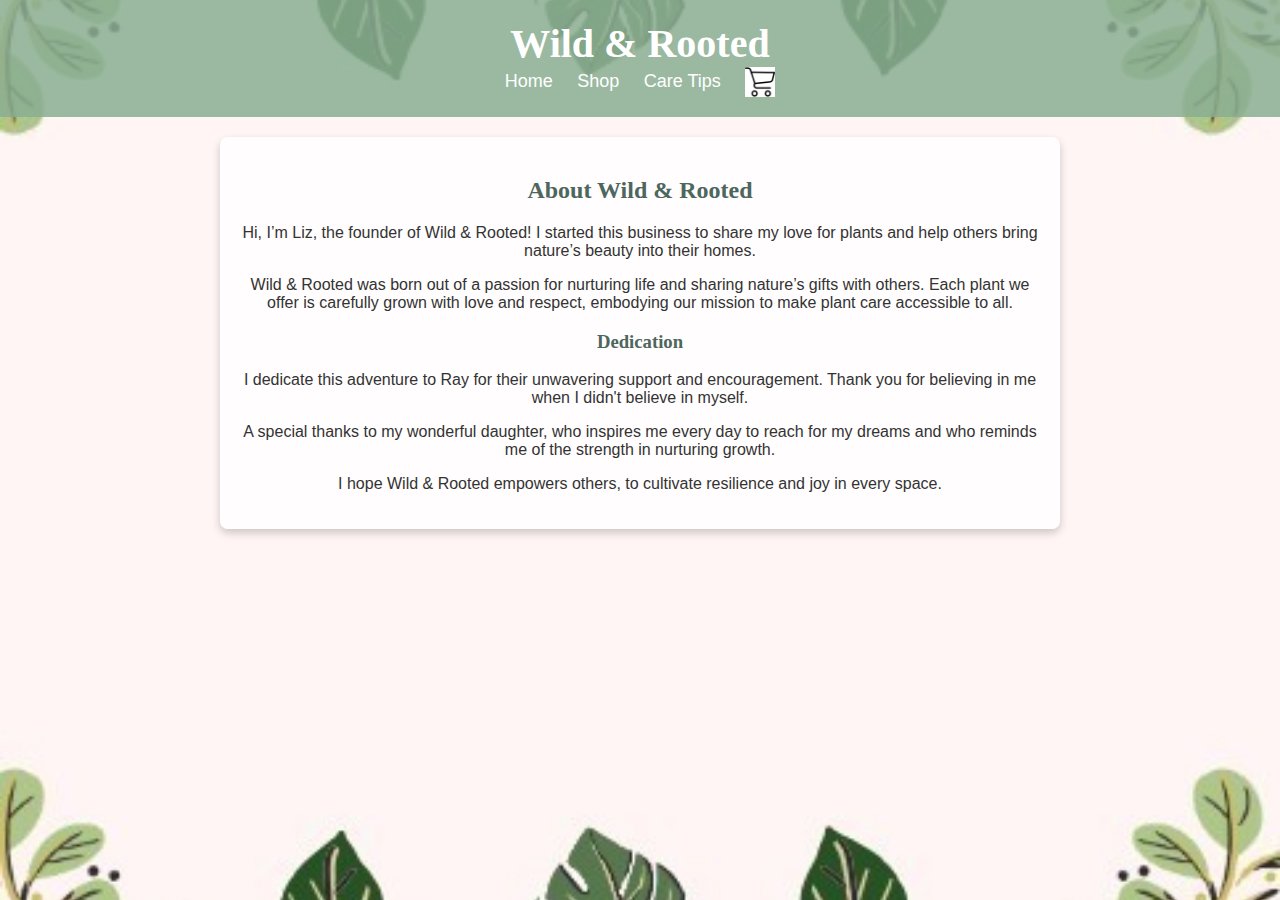
==== about.html @ 7b88589a "Update about.html" ====
<!DOCTYPE html>
<html lang="en">
<head>
    <meta charset="UTF-8">
    <meta name="viewport" content="width=device-width, initial-scale=1.0">
    <title>About - Wild & Rooted</title>
    <link rel="stylesheet" href="styles.css">
  
</head>
<body>
    <header>
        <h1>Wild & Rooted</h1>
        <nav>
            <a href="index.html">Home</a>
            <a href="shop.html">Shop</a>
            <a href="care.html">Care Tips</a>
            <a href="cart.html" class="cart-icon">
    <img src="images/cart-icon.png" alt="Shopping Cart" width="30" height="30">
</a>

</a>

</a>

            </a>
        </nav>
    </header>
    <main>
        <div class="about-container">
            <h2>About Wild & Rooted</h2>
            <section class="about-text">
                <p>Hi, I’m Liz, the founder of Wild & Rooted! I started this business to share my love for plants and help others bring nature’s beauty into their homes.</p>
                <p>Wild & Rooted was born out of a passion for nurturing life and sharing nature’s gifts with others. Each plant we offer is carefully grown with love and respect, embodying our mission to make plant care accessible to all.</p>
            </section>
            
            <section class="dedication">
                <h3>Dedication</h3>
                <p>I dedicate this adventure to Ray for their unwavering support and encouragement. Thank you for believing in me when I didn't believe in myself.</p>
                <p>A special thanks to my wonderful daughter, who inspires me every day to reach for my dreams and who reminds me of the strength in nurturing growth.
             <p>I hope Wild & Rooted empowers others, to cultivate resilience and joy in every space.</p>
            </section>
        </div>
    </main>
</body>
</html>
---- styles.css ----
/* styles.css */

/* General Styles with Background Image */
body {
    font-family: 'Montserrat', sans-serif;
    background-image: url('images/background.jpg'); /* Path to background image */
    background-size: cover;
    background-position: center;
    background-attachment: fixed;
    color: #333;
    margin: 0;
    padding: 0;
}
header h1, h2, h3 {
    font-family: 'Dancing Script', cursive;
}

body {
    font-family: 'Montserrat', sans-serif;
}

header {
    background-color: #8aae92; /* Sage green */
    color: #fff;
    text-align: center;
    padding: 20px;
}

header h1 {
    font-family: 'Dancing Script', cursive;
    font-size: 40px;
    margin: 0;
}

nav a {
    color: #fff;
    text-decoration: none;
    margin: 0 15px;
    font-size: 18px;
}

main {
    padding: 20px;
}

h2, h3 {
    font-family: 'Dancing Script', cursive;
    color: #4d665e; /* Darker sage green */
}

.plant-info, .product-item {
    background: #ffffff;
    padding: 20px;
    margin: 20px auto;
    border-radius: 8px;
    border: 1px solid #8aae92;
    box-shadow: 0px 4px 6px rgba(0, 0, 0, 0.1);
    font-size: 16px;
}

button {
    background-color: #8aae92;
    color: white;
    padding: 10px 15px;
    border: none;
    border-radius: 5px;
    cursor: pointer;
}

button:hover {
    background-color: #6b8c78; /* Darker green */
}/* styles.css */

body {
    font-family: 'Montserrat', sans-serif;
    color: #333;
    background-color: #f0f5e9; /* Light greenish cream */
    margin: 0;
    padding: 0;
}

header {
    background-color: #8aae92; /* Sage green */
    color: #fff;
    text-align: center;
    padding: 20px;
}

header h1 {
    font-family: 'Dancing Script', cursive;
    font-size: 40px;
    margin: 0;
}

nav a {
    color: #fff;
    text-decoration: none;
    margin: 0 15px;
    font-size: 18px;
}

main {
    padding: 20px;
}

h2, h3 {
    font-family: 'Dancing Script', cursive;
    color: #4d665e; /* Darker sage green */
}

.plant-info, .product-item {
    background: #ffffff;
    padding: 20px;
    margin: 20px auto;
    border-radius: 8px;
    border: 1px solid #8aae92;
    box-shadow: 0px 4px 6px rgba(0, 0, 0, 0.1);
    font-size: 16px;
}

button {
    background-color: #8aae92;
    color: white;
    padding: 10px 15px;
    border: none;
    border-radius: 5px;
    cursor: pointer;
}

button:hover {
    background-color: #6b8c78; /* Darker green */
}
/* General Styles */
body {
    font-family: 'Montserrat', sans-serif;
    background-color: #f0f5e9; /* Light greenish cream */
    color: #333;
}

/* Header and Navigation */
header {
    background-color: #8aae92;
    color: #fff;
    text-align: center;
    padding: 20px;
}

header h1 {
    font-family: 'Dancing Script', cursive;
    font-size: 40px;
}

nav a {
    color: #fff;
    text-decoration: none;
    margin: 0 10px;
}

.cart-icon img {
    vertical-align: middle;
}

/* Plant Gallery */
.plant-gallery {
    display: flex;
    flex-wrap: wrap;
    gap: 20px;
    justify-content: center;
    padding: 20px;
}

.plant-item {
    position: relative;
    width: 400px;
    height: 300px;
}

.plant-item img {
    width: 100%;
    height: 100%;
    object-fit: cover;
    border-radius: 8px;
}

.overlay {
    position: absolute;
    bottom: 10px;
    left: 10px;
    background-color: rgba(0, 0, 0, 0.5);
    color: #fff;
    padding: 5px 10px;
    font-size: 20px;
    border-radius: 4px;
}
/* General Styles with Plant Background */
body {
    font-family: 'Montserrat', sans-serif;
    background-image: "../images\background.jpg"
    background-size: cover;
    background-attachment: fixed;
    color: #333;
    margin: 0;
    padding: 0;
}

/* Header and Navigation */
header {
    background-color: rgba(138, 174, 146, 0.85); /* Sage green with opacity */
    color: #fff;
    text-align: center;
    padding: 20px;
}

header h1 {
    font-family: 'Dancing Script', cursive;
    font-size: 40px;
    margin: 0;
}

nav a {
    color: #fff;
    text-decoration: none;
    margin: 0 10px;
}

/* Slideshow Styling */
.slideshow-container {
    display: flex;
    justify-content: center;
    position: relative;
    width: 80%;
    margin: 20px auto;
}

.slide {
    width: 100%;
    height: auto;
    border-radius: 10px;
}

/* Plant Product Section */
.product-item, .plant-info {
    background: rgba(255, 255, 255, 0.9); /* Semi-transparent white */
    padding: 20px;
    margin: 20px auto;
    border-radius: 8px;
    border: 1px solid #8aae92;
    box-shadow: 0px 4px 6px rgba(0, 0, 0, 0.1);
}

/* Cart Icon */
.cart-icon img {
    vertical-align: middle;
    width: 30px;
    height: 30px;
}
/* About Page Centering */
.about-container {
    max-width: 800px;
    margin: 0 auto;
    padding: 20px;
    background-color: rgba(255, 255, 255, 0.8); /* Light background with opacity */
    border-radius: 8px;
    text-align: center;
    box-shadow: 0px 4px 8px rgba(0, 0, 0, 0.2);
}

.about-container h2, .about-container h3 {
    color: #4d665e; /* Darker green for headings */
}
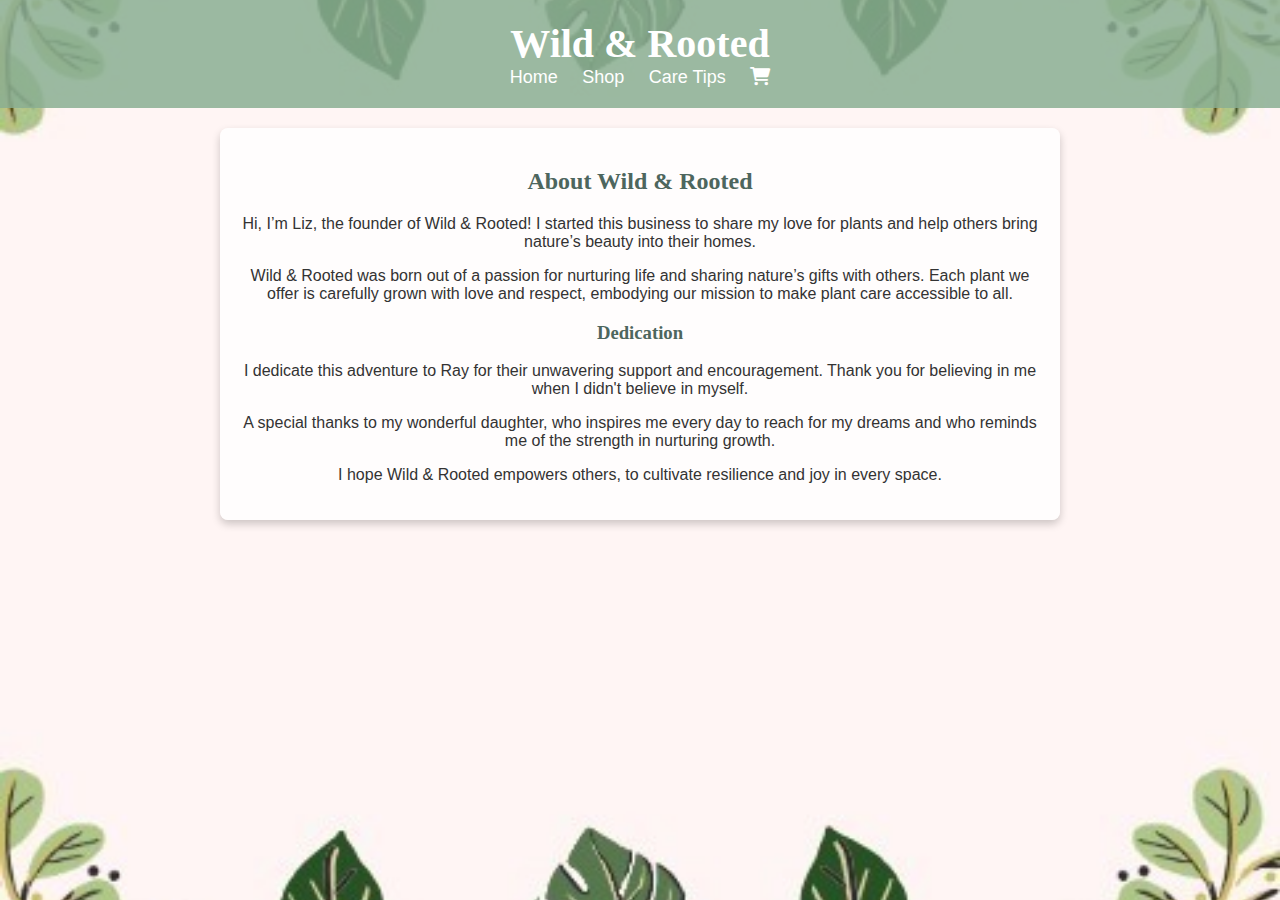
==== commit 7b45fc0d: "Update about.html" ====
--- a/about.html
+++ b/about.html
@@ -5,6 +5,8 @@
     <meta name="viewport" content="width=device-width, initial-scale=1.0">
     <title>About - Wild & Rooted</title>
     <link rel="stylesheet" href="styles.css">
+    <link rel="stylesheet" href="https://cdnjs.cloudflare.com/ajax/libs/font-awesome/6.0.0-beta3/css/all.min.css">
+
   
 </head>
 <body>
@@ -15,7 +17,10 @@
             <a href="shop.html">Shop</a>
             <a href="care.html">Care Tips</a>
             <a href="cart.html" class="cart-icon">
-    <img src="images/cart-icon.png" alt="Shopping Cart" width="30" height="30">
+    <i class="fas fa-shopping-cart"></i> <!-- Cart Icon -->
+</a>
+
+        
 </a>
 
 </a>
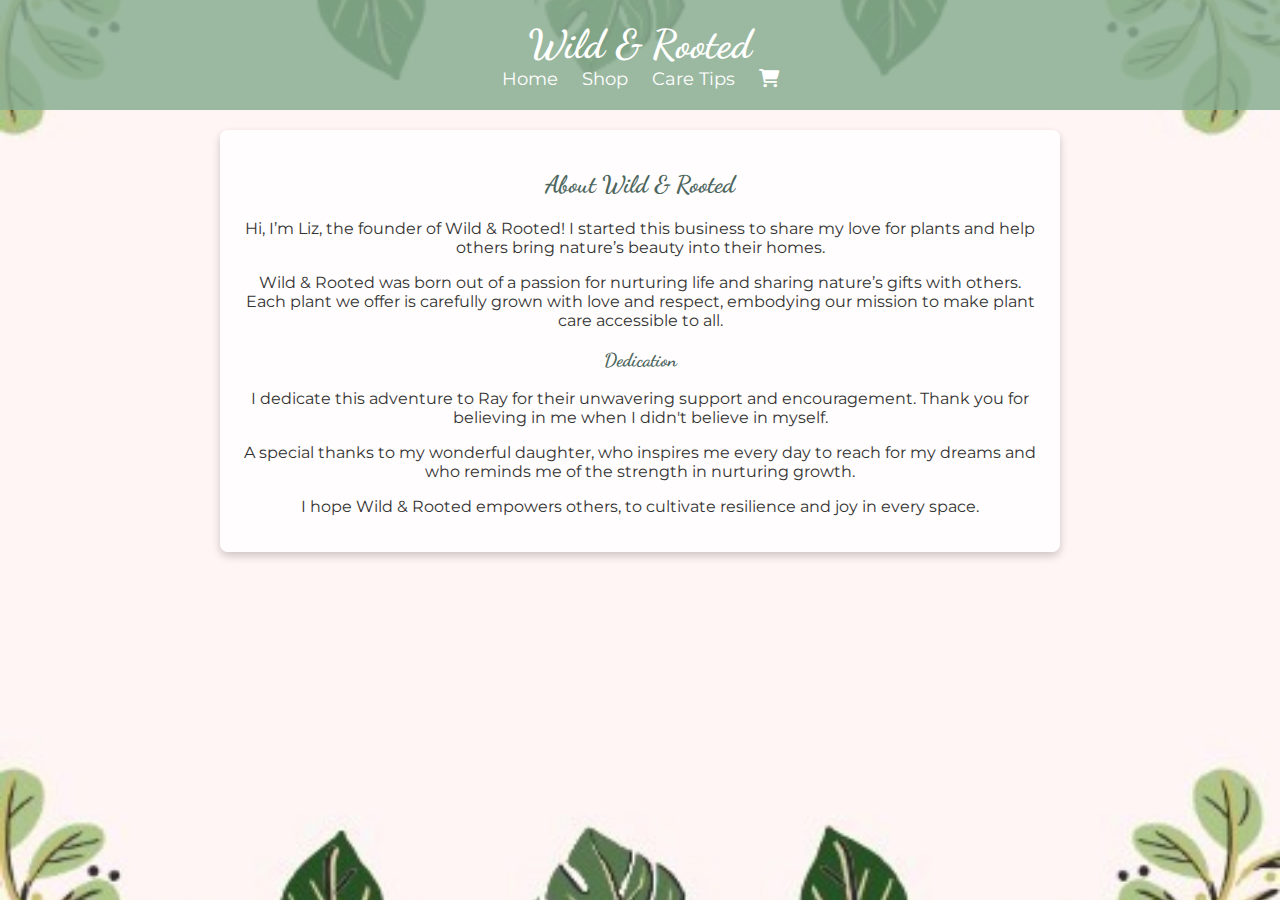
==== commit 2f87a6ea: "Update about.html" ====
--- a/about.html
+++ b/about.html
@@ -6,6 +6,7 @@
     <title>About - Wild & Rooted</title>
     <link rel="stylesheet" href="styles.css">
     <link rel="stylesheet" href="https://cdnjs.cloudflare.com/ajax/libs/font-awesome/6.0.0-beta3/css/all.min.css">
+    <link href="https://fonts.googleapis.com/css2?family=Dancing+Script:wght@400;700&family=Montserrat:wght@300;400&display=swap" rel="stylesheet">
 
   
 </head>
@@ -17,7 +18,7 @@
             <a href="shop.html">Shop</a>
             <a href="care.html">Care Tips</a>
             <a href="cart.html" class="cart-icon">
-    <i class="fas fa-shopping-cart"></i> <!-- Cart Icon -->
+                <i class="fas fa-shopping-cart"></i> <!-- Cart Icon -->
 </a>
 
         
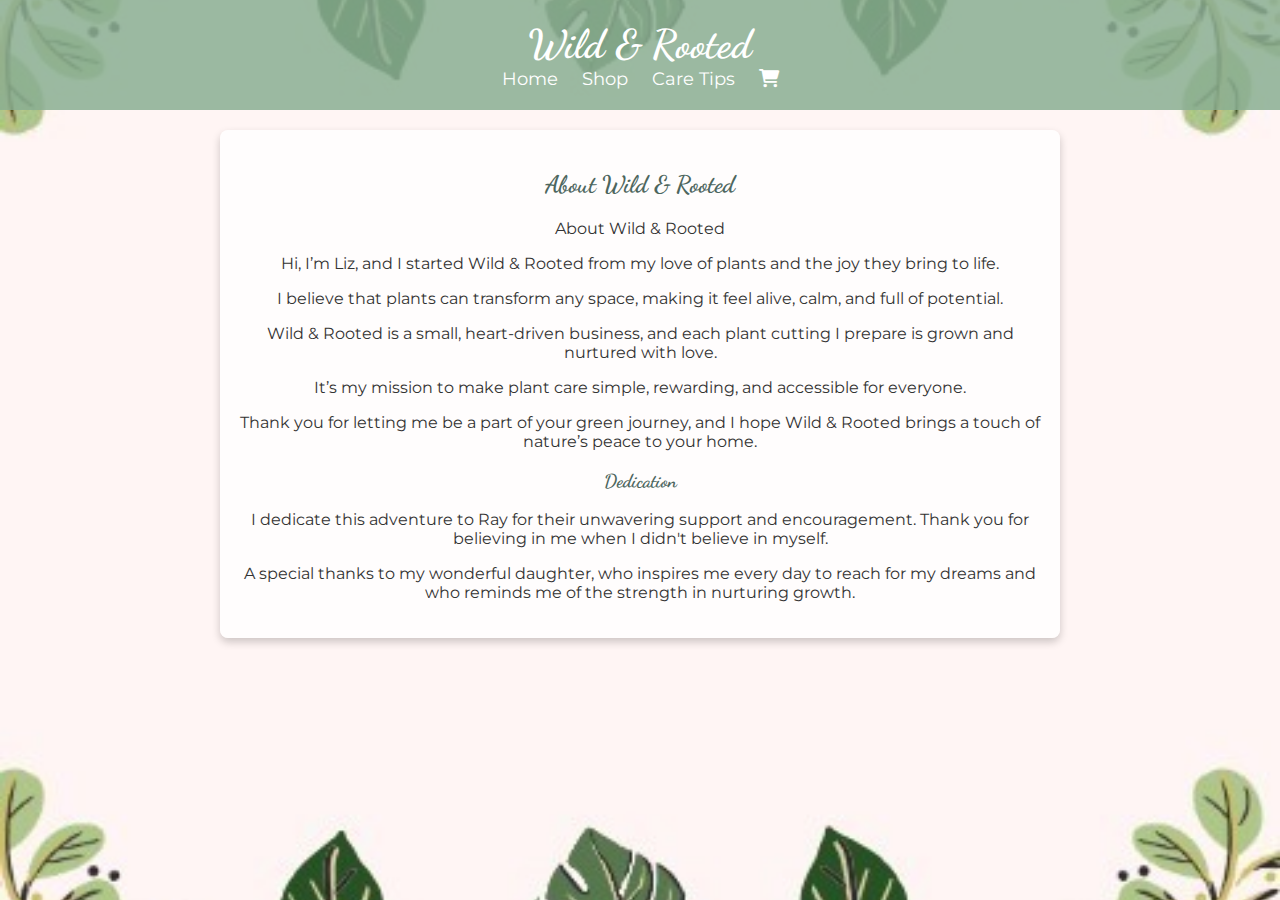
==== commit ee6dce64: "Update about.html" ====
--- a/about.html
+++ b/about.html
@@ -35,15 +35,19 @@
         <div class="about-container">
             <h2>About Wild & Rooted</h2>
             <section class="about-text">
-                <p>Hi, I’m Liz, the founder of Wild & Rooted! I started this business to share my love for plants and help others bring nature’s beauty into their homes.</p>
-                <p>Wild & Rooted was born out of a passion for nurturing life and sharing nature’s gifts with others. Each plant we offer is carefully grown with love and respect, embodying our mission to make plant care accessible to all.</p>
+                <p>About Wild & Rooted</p>
+                <p>Hi, I’m Liz, and I started Wild & Rooted from my love of plants and the joy they bring to life.</p> 
+                <p>I believe that plants can transform any space, making it feel alive, calm, and full of potential.</p> 
+                <p>Wild & Rooted is a small, heart-driven business, and each plant cutting I prepare is grown and nurtured with love.</p> 
+                <p>It’s my mission to make plant care simple, rewarding, and accessible for everyone.</p>
+                <p>Thank you for letting me be a part of your green journey, and I hope Wild & Rooted brings a touch of nature’s peace to your home.</p>
             </section>
             
             <section class="dedication">
                 <h3>Dedication</h3>
                 <p>I dedicate this adventure to Ray for their unwavering support and encouragement. Thank you for believing in me when I didn't believe in myself.</p>
-                <p>A special thanks to my wonderful daughter, who inspires me every day to reach for my dreams and who reminds me of the strength in nurturing growth.
-             <p>I hope Wild & Rooted empowers others, to cultivate resilience and joy in every space.</p>
+                <p>A special thanks to my wonderful daughter, who inspires me every day to reach for my dreams and who reminds me of the strength in nurturing growth.</p>
+             
             </section>
         </div>
     </main>
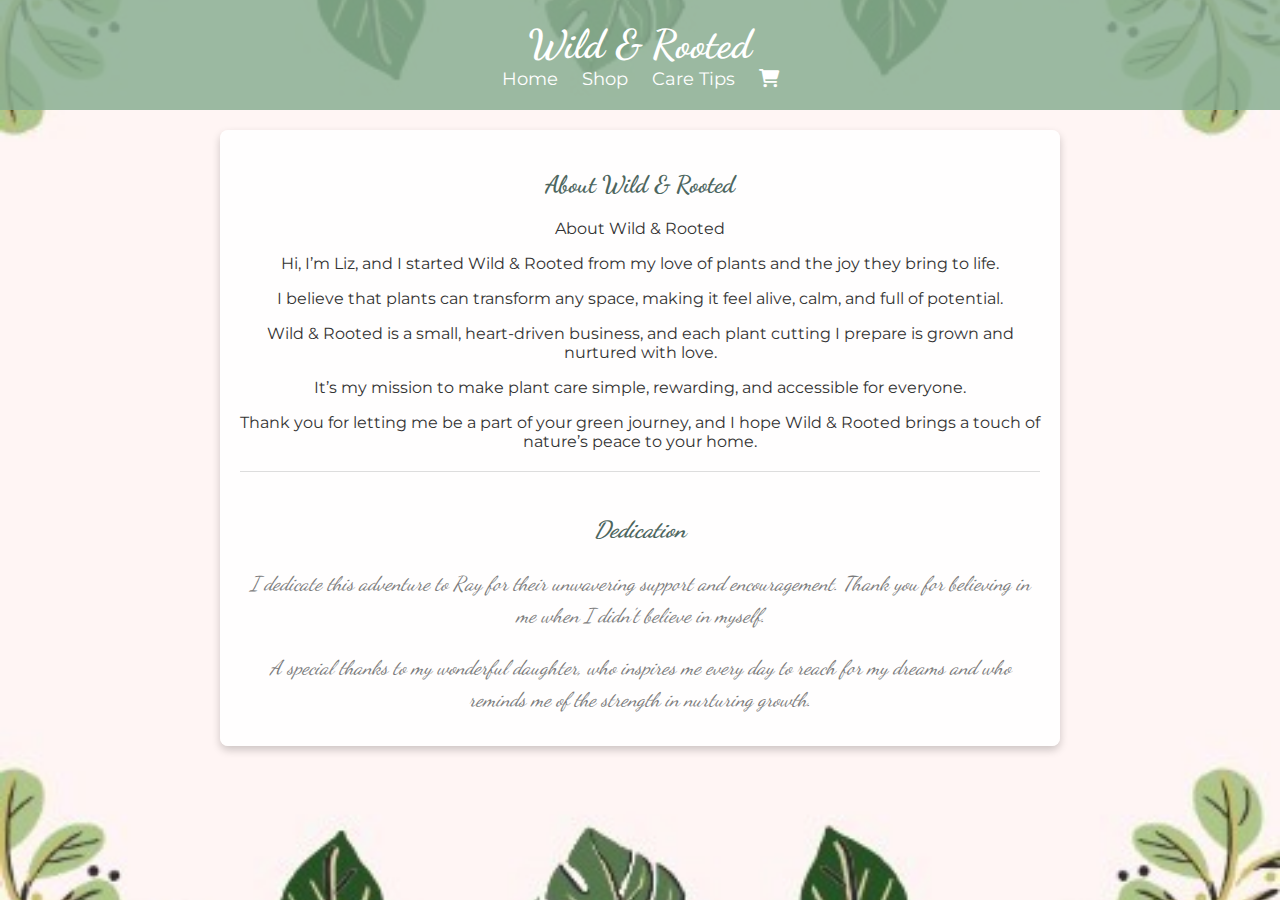
==== commit d72abc69: "Update about.html" ====
--- a/about.html
+++ b/about.html
@@ -6,9 +6,7 @@
     <title>About - Wild & Rooted</title>
     <link rel="stylesheet" href="styles.css">
     <link rel="stylesheet" href="https://cdnjs.cloudflare.com/ajax/libs/font-awesome/6.0.0-beta3/css/all.min.css">
-    <link href="https://fonts.googleapis.com/css2?family=Dancing+Script:wght@400;700&family=Montserrat:wght@300;400&display=swap" rel="stylesheet">
-
-  
+    <link href="https://fonts.googleapis.com/css2?family=Dancing+Script:wght@400;700&family=Montserrat:wght@300;400&display=swap" rel="stylesheet"> 
 </head>
 <body>
     <header>
@@ -19,15 +17,6 @@
             <a href="care.html">Care Tips</a>
             <a href="cart.html" class="cart-icon">
                 <i class="fas fa-shopping-cart"></i> <!-- Cart Icon -->
-</a>
-
-        
-</a>
-
-</a>
-
-</a>
-
             </a>
         </nav>
     </header>
@@ -47,7 +36,6 @@
                 <h3>Dedication</h3>
                 <p>I dedicate this adventure to Ray for their unwavering support and encouragement. Thank you for believing in me when I didn't believe in myself.</p>
                 <p>A special thanks to my wonderful daughter, who inspires me every day to reach for my dreams and who reminds me of the strength in nurturing growth.</p>
-             
             </section>
         </div>
     </main>
--- a/styles.css
+++ b/styles.css
@@ -268,3 +268,35 @@
 .about-container h2, .about-container h3 {
     color: #4d665e; /* Darker green for headings */
 }
+/* About Page Centering and Background Styling */
+.about-container {
+    max-width: 800px;
+    margin: 0 auto;
+    padding: 20px;
+    background-color: rgba(255, 255, 255, 0.9);
+    border-radius: 8px;
+    text-align: center;
+    box-shadow: 0px 4px 8px rgba(0, 0, 0, 0.2);
+}
+
+.about-container h2 {
+    color: #4d665e;
+}
+
+/* Dedication Section Styling */
+.dedication {
+    font-family: 'Dancing Script', cursive;
+    font-size: 20px;
+    color: #6d6875; /* A soft, lighter color */
+    font-style: italic;
+    border-top: 1px solid #ddd;
+    margin-top: 20px;
+    padding-top: 20px;
+}
+
+.dedication p {
+    margin-bottom: 10px;
+    line-height: 1.6;
+    color: #7a7a7a; /* Light gray to resemble a "review" feel */
+}
+
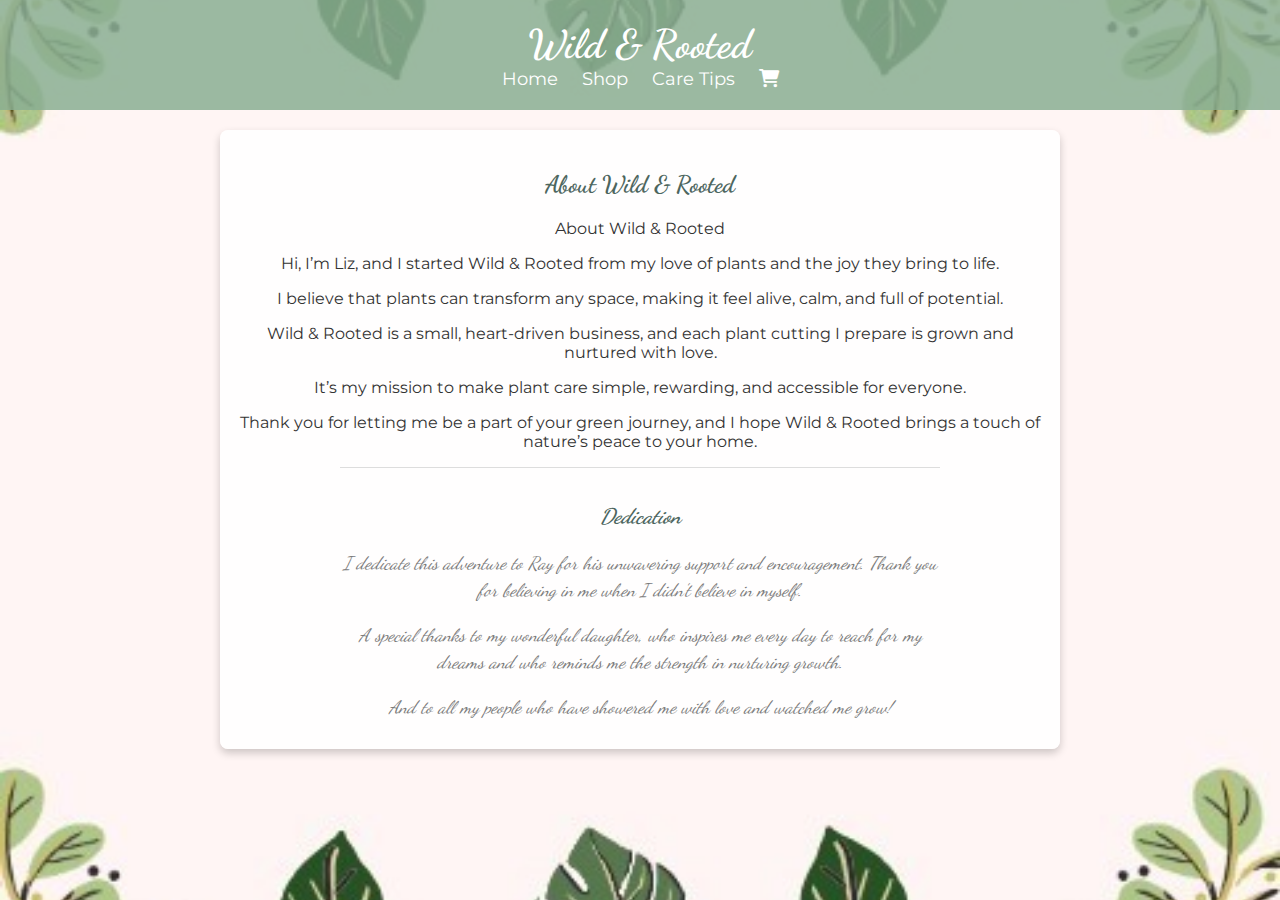
==== commit ea613e2a: "Update about.html" ====
--- a/about.html
+++ b/about.html
@@ -34,8 +34,9 @@
             
             <section class="dedication">
                 <h3>Dedication</h3>
-                <p>I dedicate this adventure to Ray for their unwavering support and encouragement. Thank you for believing in me when I didn't believe in myself.</p>
-                <p>A special thanks to my wonderful daughter, who inspires me every day to reach for my dreams and who reminds me of the strength in nurturing growth.</p>
+                <p>I dedicate this adventure to Ray for his unwavering support and encouragement. Thank you for believing in me when I didn't believe in myself.</p>
+                <p>A special thanks to my wonderful daughter, who inspires me every day to reach for my dreams and who reminds me the strength in nurturing growth.</p>
+                <p>And to all my people who have showered me with love and watched me grow!</p>
             </section>
         </div>
     </main>
--- a/styles.css
+++ b/styles.css
@@ -299,4 +299,155 @@
     line-height: 1.6;
     color: #7a7a7a; /* Light gray to resemble a "review" feel */
 }
-
+/* Main Header Styling */
+.intro h2 {
+    font-size: 60px; /* Doubled size */
+    margin-top: 30px; /* Adds space above to lower it */
+    color: #4d665e;
+    font-family: 'Dancing Script', cursive;
+}
+
+/* New Tagline Styling */
+.intro p {
+    font-size: 16px;
+    color: #6d6875;
+    margin-top: 10px;
+    font-style: italic;
+}
+/* White Box Container for Home Page */
+.content-box {
+    max-width: 800px;
+    margin: 0 auto;
+    padding: 20px;
+    background-color: rgba(255, 255, 255, 0.9);
+    border-radius: 8px;
+    text-align: center;
+    box-shadow: 0px 4px 8px rgba(0, 0, 0, 0.2);
+}
+
+/* Centering Slideshow */
+.slideshow-container {
+    text-align: center;
+}
+/* Refined Dedication Section Styling */
+.dedication {
+    font-family: 'Dancing Script', cursive;
+    font-size: 18px;
+    color: #6d6875; /* Softer color */
+    font-style: italic;
+    border-top: 1px solid #ddd;
+    margin-top: 15px;
+    padding-top: 15px;
+    max-width: 600px;
+    margin-left: auto;
+    margin-right: auto;
+}
+
+.dedication p {
+    margin-bottom: 8px;
+    line-height: 1.5;
+    color: #7a7a7a;
+}
+/* Centering Text and Images in Plant Info Boxes */
+.plant-info {
+    display: flex;
+    flex-direction: column;
+    align-items: center;
+    background: rgba(255, 255, 255, 0.9);
+    padding: 20px;
+    margin: 20px auto;
+    border-radius: 8px;
+    border: 1px solid #8aae92;
+    box-shadow: 0px 4px 6px rgba(0, 0, 0, 0.1);
+    max-width: 400px;
+    text-align: center;
+}
+/* Centered Container for Shop Page */
+.shop-container {
+    display: flex;
+    flex-wrap: wrap;
+    justify-content: center;
+    gap: 20px;
+    padding: 20px;
+}
+
+/* Product Item Styling */
+.product-item {
+    background-color: rgba(255, 255, 255, 0.9);
+    padding: 20px;
+    width: 250px;
+    border-radius: 8px;
+    box-shadow: 0px 4px 6px rgba(0, 0, 0, 0.1);
+    text-align: center;
+}
+
+.product-item h3 {
+    color: #4d665e;
+    font-size: 22px;
+}
+
+.product-item img {
+    width: 100%;
+    height: auto;
+    border-radius: 4px;
+    margin-top: 10px;
+}
+
+.product-item p {
+    font-size: 14px;
+    color: #6d6875;
+    margin-top: 10px;
+}
+/* General Fullscreen Layout for Home Page */
+body, html {
+    height: 100%;
+    margin: 0;
+    overflow: hidden; /* Prevents scrolling */
+}
+
+.content-box {
+    display: flex;
+    flex-direction: column;
+    align-items: center;
+    justify-content: center;
+    height: 100vh; /* Fullscreen height */
+    max-width: 800px;
+    margin: 0 auto;
+    background-color: rgba(255, 255, 255, 0.9);
+    padding: 20px;
+    border-radius: 8px;
+    text-align: center;
+    box-shadow: 0px 4px 8px rgba(0, 0, 0, 0.2);
+}
+
+/* Slideshow Image Styling */
+.slideshow-container {
+    width: 100%;
+    max-width: 600px;
+    display: flex;
+    justify-content: center;
+    align-items: center;
+}
+
+.slide {
+    width: 400px; /* Fixed width */
+    height: 300px; /* Fixed height */
+    object-fit: cover;
+    border-radius: 8px;
+}
+
+/* Centered Text Styling */
+.intro h2 {
+    font-size: 60px;
+    margin-top: 10px;
+    font-family: 'Dancing Script', cursive;
+    color: #4d665e;
+}
+
+.intro p {
+    font-size: 20px;
+    color: #6d6875;
+    margin-top: 5px;
+    font-style: italic;
+}
+
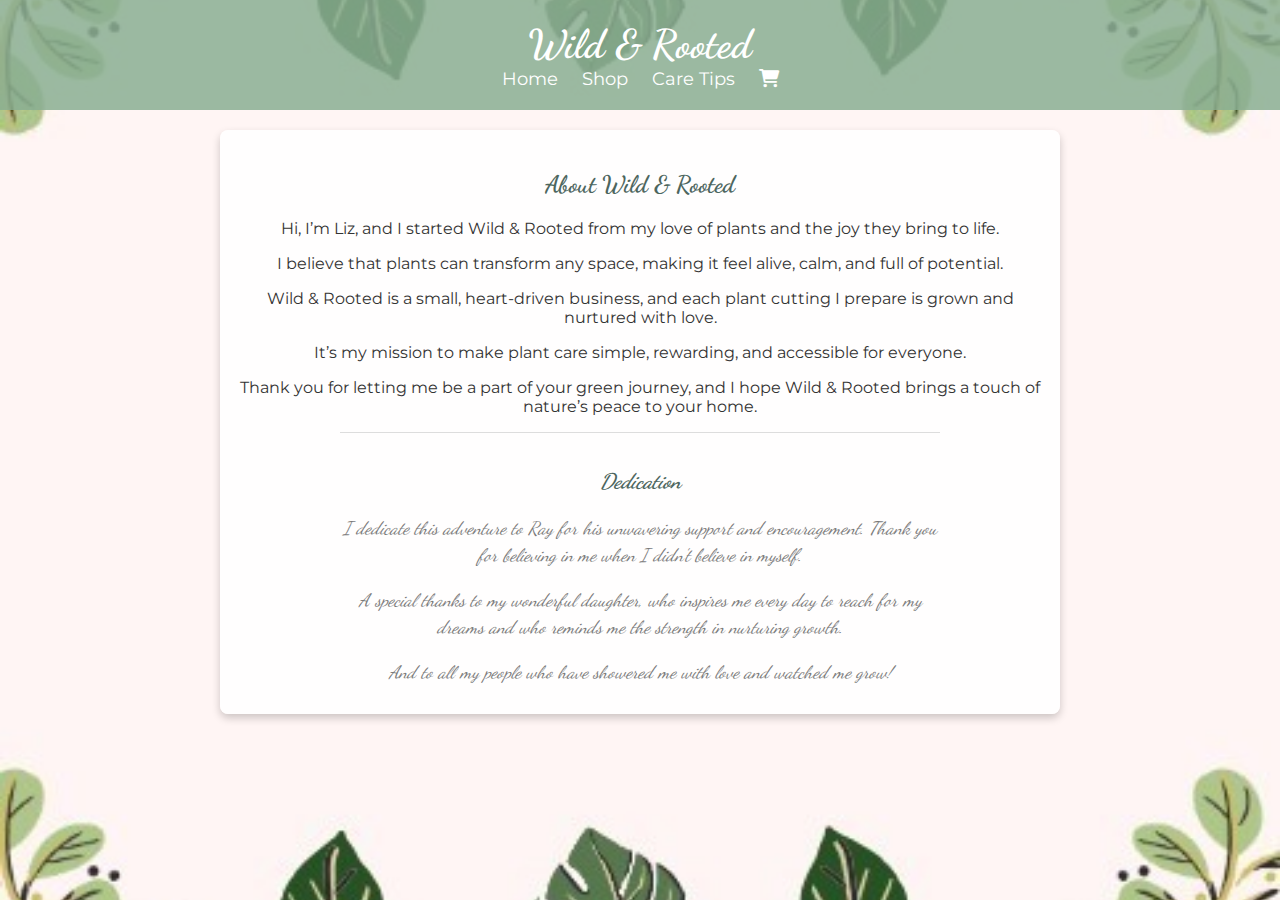
==== commit f6493d16: "Update about.html" ====
--- a/about.html
+++ b/about.html
@@ -24,7 +24,6 @@
         <div class="about-container">
             <h2>About Wild & Rooted</h2>
             <section class="about-text">
-                <p>About Wild & Rooted</p>
                 <p>Hi, I’m Liz, and I started Wild & Rooted from my love of plants and the joy they bring to life.</p> 
                 <p>I believe that plants can transform any space, making it feel alive, calm, and full of potential.</p> 
                 <p>Wild & Rooted is a small, heart-driven business, and each plant cutting I prepare is grown and nurtured with love.</p> 
--- a/styles.css
+++ b/styles.css
@@ -348,7 +348,7 @@
     line-height: 1.5;
     color: #7a7a7a;
 }
-/* Centering Text and Images in Plant Info Boxes */
+/* Centered Content for Plant Information Boxes */
 .plant-info {
     display: flex;
     flex-direction: column;
@@ -362,6 +362,16 @@
     max-width: 400px;
     text-align: center;
 }
+
+/* Fixed Image Size for Care Tips Page */
+.plant-info img {
+    width: 200px; /* Set fixed width */
+    height: 150px; /* Set fixed height */
+    object-fit: cover;
+    border-radius: 4px;
+    margin-bottom: 10px;
+}
+}
 /* Centered Container for Shop Page */
 .shop-container {
     display: flex;
@@ -372,7 +382,7 @@
 }
 
 /* Product Item Styling */
-.product-item {
+product-item {
     background-color: rgba(255, 255, 255, 0.9);
     padding: 20px;
     width: 250px;
@@ -387,8 +397,9 @@
 }
 
 .product-item img {
-    width: 100%;
-    height: auto;
+  width: 200px; /* Set fixed width */
+    height: 150px; /* Set fixed height */
+    object-fit: cover;
     border-radius: 4px;
     margin-top: 10px;
 }
@@ -402,7 +413,7 @@
 body, html {
     height: 100%;
     margin: 0;
-    overflow: hidden; /* Prevents scrolling */
+    overflow: auto;
 }
 
 .content-box {
